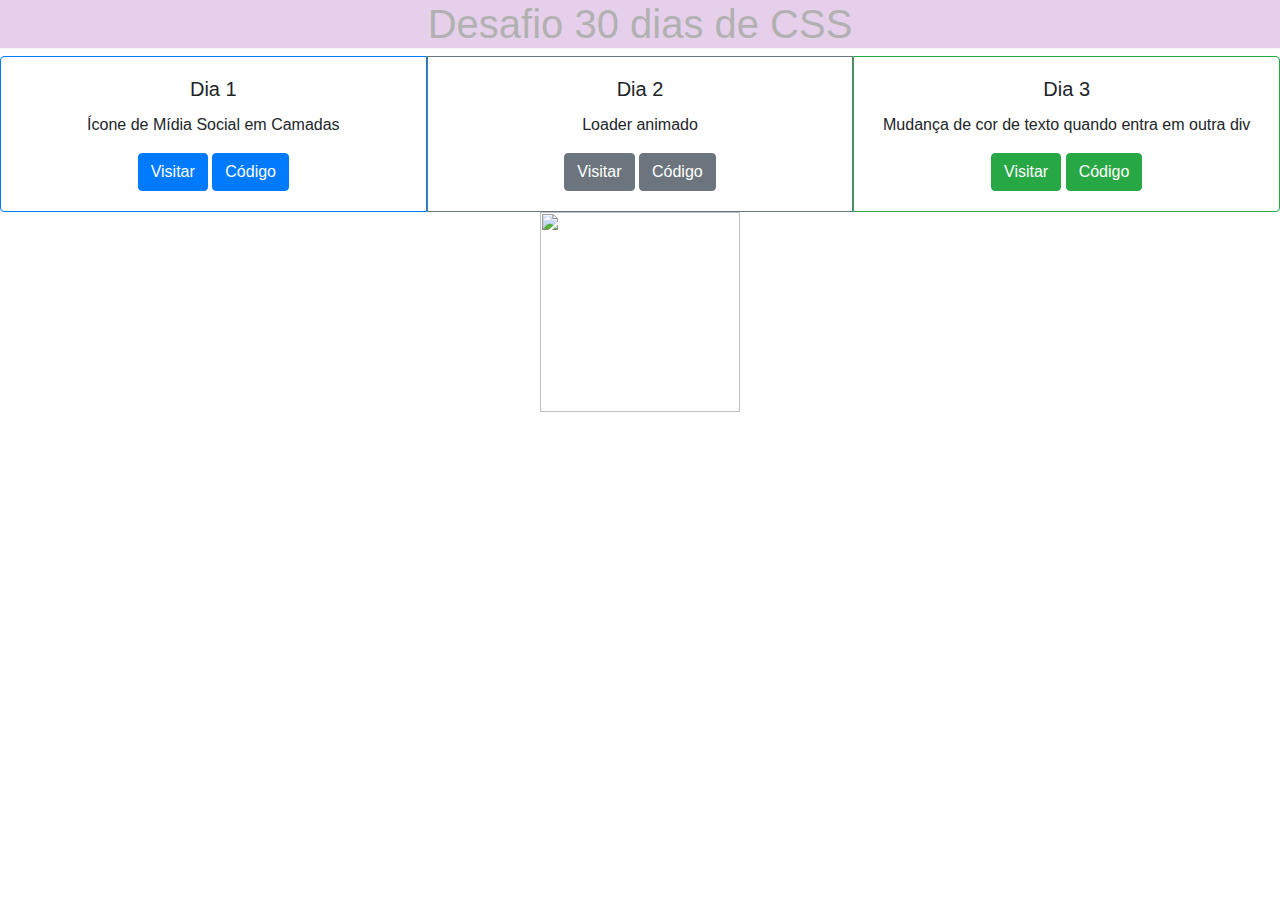
==== index.html @ 494716ef "first commit" ====
<!DOCTYPE html>
<html lang="en">
<head>
    <meta charset="UTF-8">
    <meta name="viewport" content="width=device-width, initial-scale=1.0">
    <title>Desafio 30 dias de CSS</title>
    <link rel="stylesheet" href="https://maxcdn.bootstrapcdn.com/bootstrap/4.0.0/css/bootstrap.min.css" integrity="sha384-Gn5384xqQ1aoWXA+058RXPxPg6fy4IWvTNh0E263XmFcJlSAwiGgFAW/dAiS6JXm" crossorigin="anonymous">
    <link rel="stylesheet" type="text/css" href="style.css">
</head>
<body>
    <h1>Desafio 30 dias de CSS</h1>
    <div class="card-group">
        
    <div class="card text-center border border-primary" style="width: 18rem;">
        <div class="card-body">
            
          <h5 class="card-title">Dia 1</h5>
          <p class="card-text">Ícone de Mídia Social em Camadas</p>
          <a href="desafios/dia1/index.html" target="_blank" class="btn btn-primary">Visitar</a>
          <a href="https://github.com/iprih/30diasDeCSS/desafios/dia1" target="_blank" class="btn btn-primary">Código</a>        
        </div>
      </div>
   
      <div class="card text-center border border-secondary" style="width: 18rem;">
        <div class="card-body">
          <h5 class="card-title">Dia 2</h5>
          <p class="card-text">Loader animado</p>
          <a href="#"class="btn btn-secondary">Visitar</a>
          <a href="#" class="btn btn-secondary">Código</a>
        </div>
      </div>
      <div class="card text-center border border-success" style="width: 18rem;">
        <div class="card-body">
          <h5 class="card-title">Dia 3</h5>
          <p class="card-text">Mudança de cor de texto quando entra em outra div</p>
          <a href="#"class="btn btn-success">Visitar</a>
          <a href="#" class="btn btn-success">Código</a>
        </div>
      </div>
    </div>   
    <div class="image-style"> 
    <a href="https://github.com/iprih" ><img src="https://media2.giphy.com/media/pt0EKLDJmVvlS/giphy.gif"  width="200" height="200"  /></a>
</div> 
<!--    <iframe src="desafios/dia1/index.html" width="480" height="480" frameBorder="0" class="giphy-embed" allowFullScreen></iframe><p><a href="desafios/dia1/index.html">via GIPHY</a></p>-->
</body>
</html>
---- style.css ----
body {
    margin: 0;
    padding: 0;
    align-items: center;
    justify-content: center;
  }

h1{
    color: black;
    background-color: rgb(172, 98, 187);
    opacity: 0.3;
    text-align: center;
    box-shadow: -1px 1px 1px rgba(0,0,0,.1);
    transition: .3s linear;

}

.image-style{

    text-align: center;

}
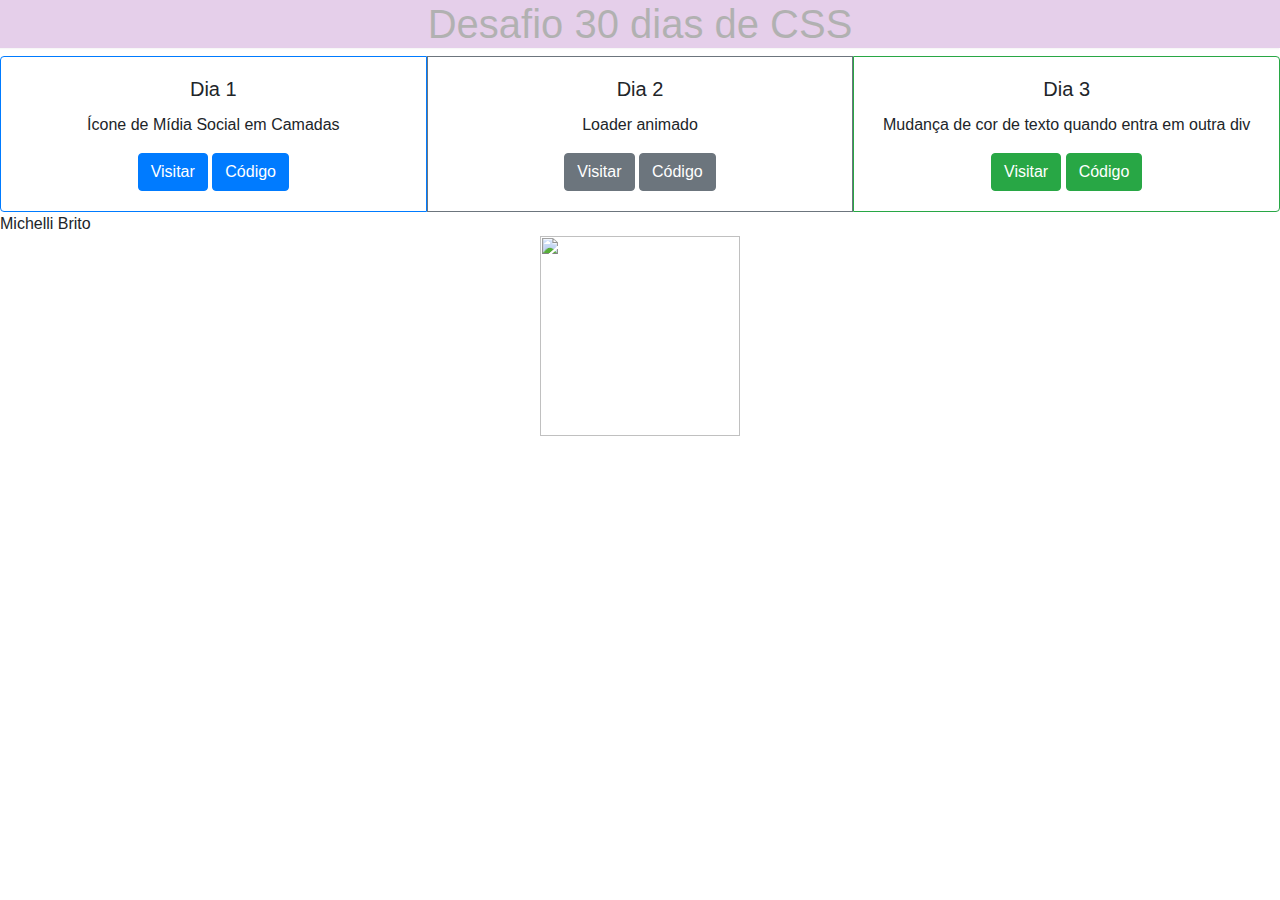
==== commit 46255435: "dia 2" ====
--- a/index.html
+++ b/index.html
@@ -17,7 +17,7 @@
           <h5 class="card-title">Dia 1</h5>
           <p class="card-text">Ícone de Mídia Social em Camadas</p>
           <a href="desafios/dia1/index.html" target="_blank" class="btn btn-primary">Visitar</a>
-          <a href="https://github.com/iprih/30diasDeCSS/desafios/dia1" target="_blank" class="btn btn-primary">Código</a>        
+          <a href="https://github.com/iprih/30diasDeCSS/tree/main/desafios/dia1" target="_blank" class="btn btn-primary">Código</a>        
         </div>
       </div>
    
@@ -25,8 +25,8 @@
         <div class="card-body">
           <h5 class="card-title">Dia 2</h5>
           <p class="card-text">Loader animado</p>
-          <a href="#"class="btn btn-secondary">Visitar</a>
-          <a href="#" class="btn btn-secondary">Código</a>
+          <a href="desafios/dia2/index.html"class="btn btn-secondary">Visitar</a>
+          <a href="https://github.com/iprih/30diasDeCSS/tree/main/desafios/dia2" target="_blank" class="btn btn-secondary">Código</a>
         </div>
       </div>
       <div class="card text-center border border-success" style="width: 18rem;">
@@ -38,6 +38,7 @@
         </div>
       </div>
     </div>   
+    Michelli Brito
     <div class="image-style"> 
     <a href="https://github.com/iprih" ><img src="https://media2.giphy.com/media/pt0EKLDJmVvlS/giphy.gif"  width="200" height="200"  /></a>
 </div> 
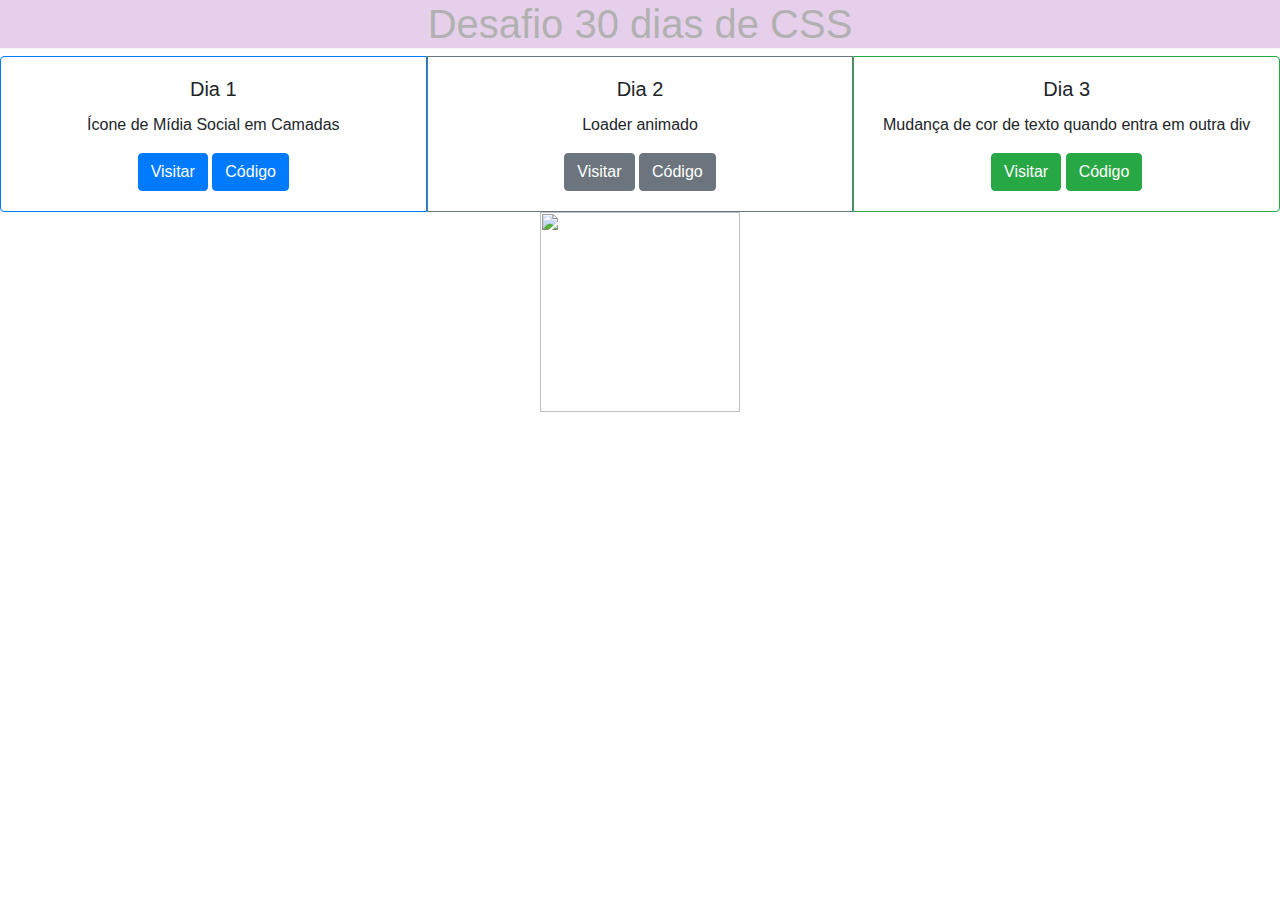
==== commit 91535171: "dia 2" ====
--- a/index.html
+++ b/index.html
@@ -38,7 +38,7 @@
         </div>
       </div>
     </div>   
-    Michelli Brito
+    
     <div class="image-style"> 
     <a href="https://github.com/iprih" ><img src="https://media2.giphy.com/media/pt0EKLDJmVvlS/giphy.gif"  width="200" height="200"  /></a>
 </div> 
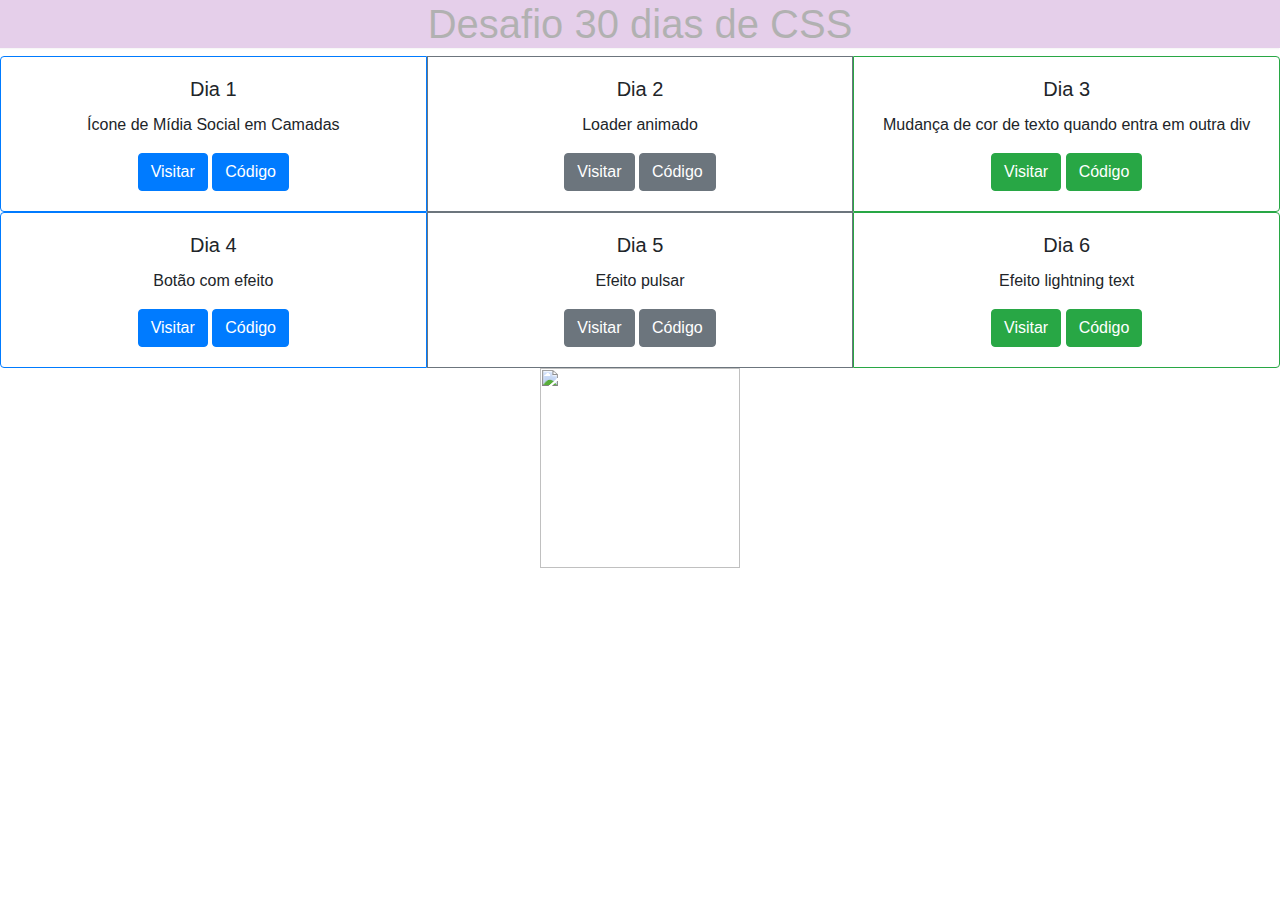
==== commit 692da857: "dia 4" ====
--- a/index.html
+++ b/index.html
@@ -9,11 +9,10 @@
 </head>
 <body>
     <h1>Desafio 30 dias de CSS</h1>
-    <div class="card-group">
-        
+    <div class="card-group">  
     <div class="card text-center border border-primary" style="width: 18rem;">
         <div class="card-body">
-            
+
           <h5 class="card-title">Dia 1</h5>
           <p class="card-text">Ícone de Mídia Social em Camadas</p>
           <a href="desafios/dia1/index.html" target="_blank" class="btn btn-primary">Visitar</a>
@@ -25,7 +24,7 @@
         <div class="card-body">
           <h5 class="card-title">Dia 2</h5>
           <p class="card-text">Loader animado</p>
-          <a href="desafios/dia2/index.html"class="btn btn-secondary">Visitar</a>
+          <a href="desafios/dia2/index.html" target="_blank" class="btn btn-secondary">Visitar</a>
           <a href="https://github.com/iprih/30diasDeCSS/tree/main/desafios/dia2" target="_blank" class="btn btn-secondary">Código</a>
         </div>
       </div>
@@ -33,12 +32,45 @@
         <div class="card-body">
           <h5 class="card-title">Dia 3</h5>
           <p class="card-text">Mudança de cor de texto quando entra em outra div</p>
-          <a href="#"class="btn btn-success">Visitar</a>
-          <a href="#" class="btn btn-success">Código</a>
+          <a href="desafios/dia3/index.html"target="_blank" class="btn btn-success">Visitar</a>
+          <a href="https://github.com/iprih/30diasDeCSS/tree/main/desafios/dia3" target="_blank" class="btn btn-success">Código</a>
         </div>
       </div>
-    </div>   
-    
+    </div>  
+
+    <div class="card-group">  
+      <div class="card text-center border border-primary" style="width: 18rem;">
+          <div class="card-body">
+                        
+            <h5 class="card-title">Dia 4</h5>
+            <p class="card-text">Botão com efeito</p>
+            <a href="desafios/dia4/index.html" target="_blank" class="btn btn-primary">Visitar</a>
+            <a href="https://github.com/iprih/30diasDeCSS/tree/main/desafios/dia4" target="_blank" class="btn btn-primary">Código</a>        
+          </div>
+        </div>
+     
+        <div class="card text-center border border-secondary" style="width: 18rem;">
+          <div class="card-body">
+            <h5 class="card-title">Dia 5</h5>
+            <p class="card-text">Efeito pulsar</p>
+            <a href="desafios/dia5/index.html" target="_blank" class="btn btn-secondary">Visitar</a>
+            <a href="https://github.com/iprih/30diasDeCSS/tree/main/desafios/dia5" target="_blank" class="btn btn-secondary">Código</a>
+          </div>
+        </div>
+        <div class="card text-center border border-success" style="width: 18rem;">
+          <div class="card-body">
+            <h5 class="card-title">Dia 6</h5>
+            <p class="card-text">Efeito lightning text</p>
+            <a href="desafios/dia6/index.html"target="_blank" class="btn btn-success">Visitar</a>
+            <a href="https://github.com/iprih/30diasDeCSS/tree/main/desafios/dia6" target="_blank" class="btn btn-success">Código</a>
+          </div>
+        </div>
+      </div>  
+
+
+
+
+
     <div class="image-style"> 
     <a href="https://github.com/iprih" ><img src="https://media2.giphy.com/media/pt0EKLDJmVvlS/giphy.gif"  width="200" height="200"  /></a>
 </div> 
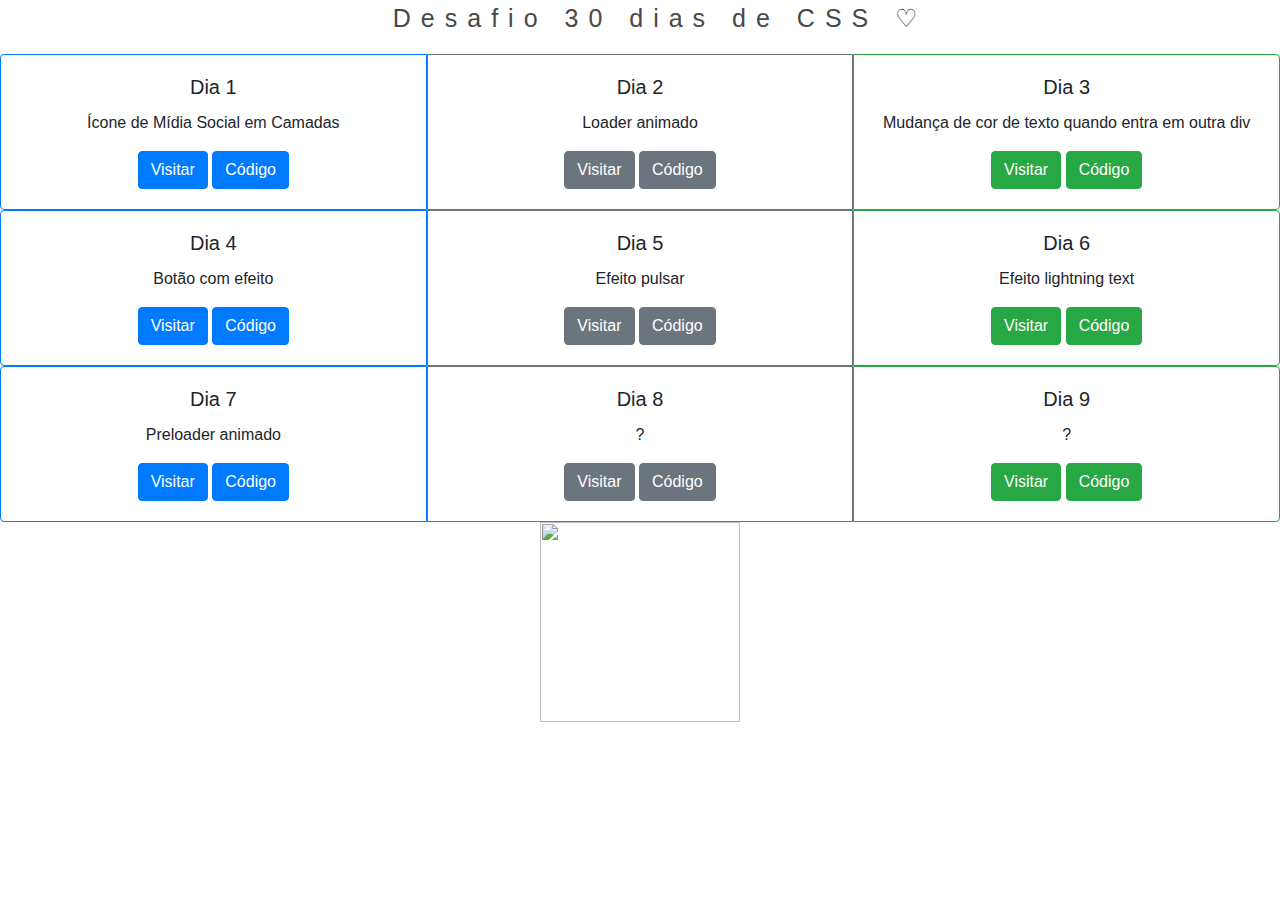
==== commit 3dc92243: "correcoes" ====
--- a/index.html
+++ b/index.html
@@ -8,7 +8,10 @@
     <link rel="stylesheet" type="text/css" href="style.css">
 </head>
 <body>
-    <h1>Desafio 30 dias de CSS</h1>
+  <ul>
+    <li>Desafio 30 dias de CSS ♡</li>
+    </ul>
+  
     <div class="card-group">  
     <div class="card text-center border border-primary" style="width: 18rem;">
         <div class="card-body">
@@ -68,7 +71,35 @@
       </div>  
 
 
-
+      <div class="card-group">  
+        <div class="card text-center border border-primary" style="width: 18rem;">
+            <div class="card-body">
+                          
+              <h5 class="card-title">Dia 7</h5>
+              <p class="card-text">Preloader animado</p>
+              <a href="desafios/dia7/index.html" target="_blank" class="btn btn-primary">Visitar</a>
+              <a href="https://github.com/iprih/30diasDeCSS/tree/main/desafios/dia7" target="_blank" class="btn btn-primary">Código</a>        
+            </div>
+          </div>
+       
+          <div class="card text-center border border-secondary" style="width: 18rem;">
+            <div class="card-body">
+              <h5 class="card-title">Dia 8</h5>
+              <p class="card-text">?</p>
+              <a href="desafios/dia8/index.html" target="_blank" class="btn btn-secondary">Visitar</a>
+              <a href="https://github.com/iprih/30diasDeCSS/tree/main/desafios/dia8" target="_blank" class="btn btn-secondary">Código</a>
+            </div>
+          </div>
+          <div class="card text-center border border-success" style="width: 18rem;">
+            <div class="card-body">
+              <h5 class="card-title">Dia 9</h5>
+              <p class="card-text">?</p>
+              <a href="desafios/dia9/index.html"target="_blank" class="btn btn-success">Visitar</a>
+              <a href="https://github.com/iprih/30diasDeCSS/tree/main/desafios/dia9" target="_blank" class="btn btn-success">Código</a>
+            </div>
+          </div>
+        </div>  
+  
 
 
     <div class="image-style"> 
--- a/style.css
+++ b/style.css
@@ -5,21 +5,47 @@
     justify-content: center;
   }
 
-h1{
-    color: black;
-    background-color: rgb(172, 98, 187);
-    opacity: 0.3;
+
+.image-style{
     text-align: center;
-    box-shadow: -1px 1px 1px rgba(0,0,0,.1);
-    transition: .3s linear;
-
 }
 
-.image-style{
+ul
+{
+    align-items: center;    
+}
+ul li 
+{
+    text-align: center;
+    list-style: none;
+    color: #484848;
+    font-size: 25px;
+    letter-spacing: 10px;
+    animation: lighting 1.4s linear infinite;
+}
+@keyframes lighting 
+{
+	0% {
+		color: #353333;
+		text-shadow: none;
+	}
 
-    text-align: center;
+	90% {
+		color: #976d86;
+		text-shadow: none;
+	}
 
+    65% {
+		color: #e9b2d7;
+		text-shadow: none;
+	}
+	100% {
+		color: #d400ff;
+		text-shadow: 0 0 7px #ec92dd, 0 0 50px #d0ff00;
+	}
 }
 
-
-
+ul li:nth-child(1) 
+{
+	animation-delay: 0
+}
